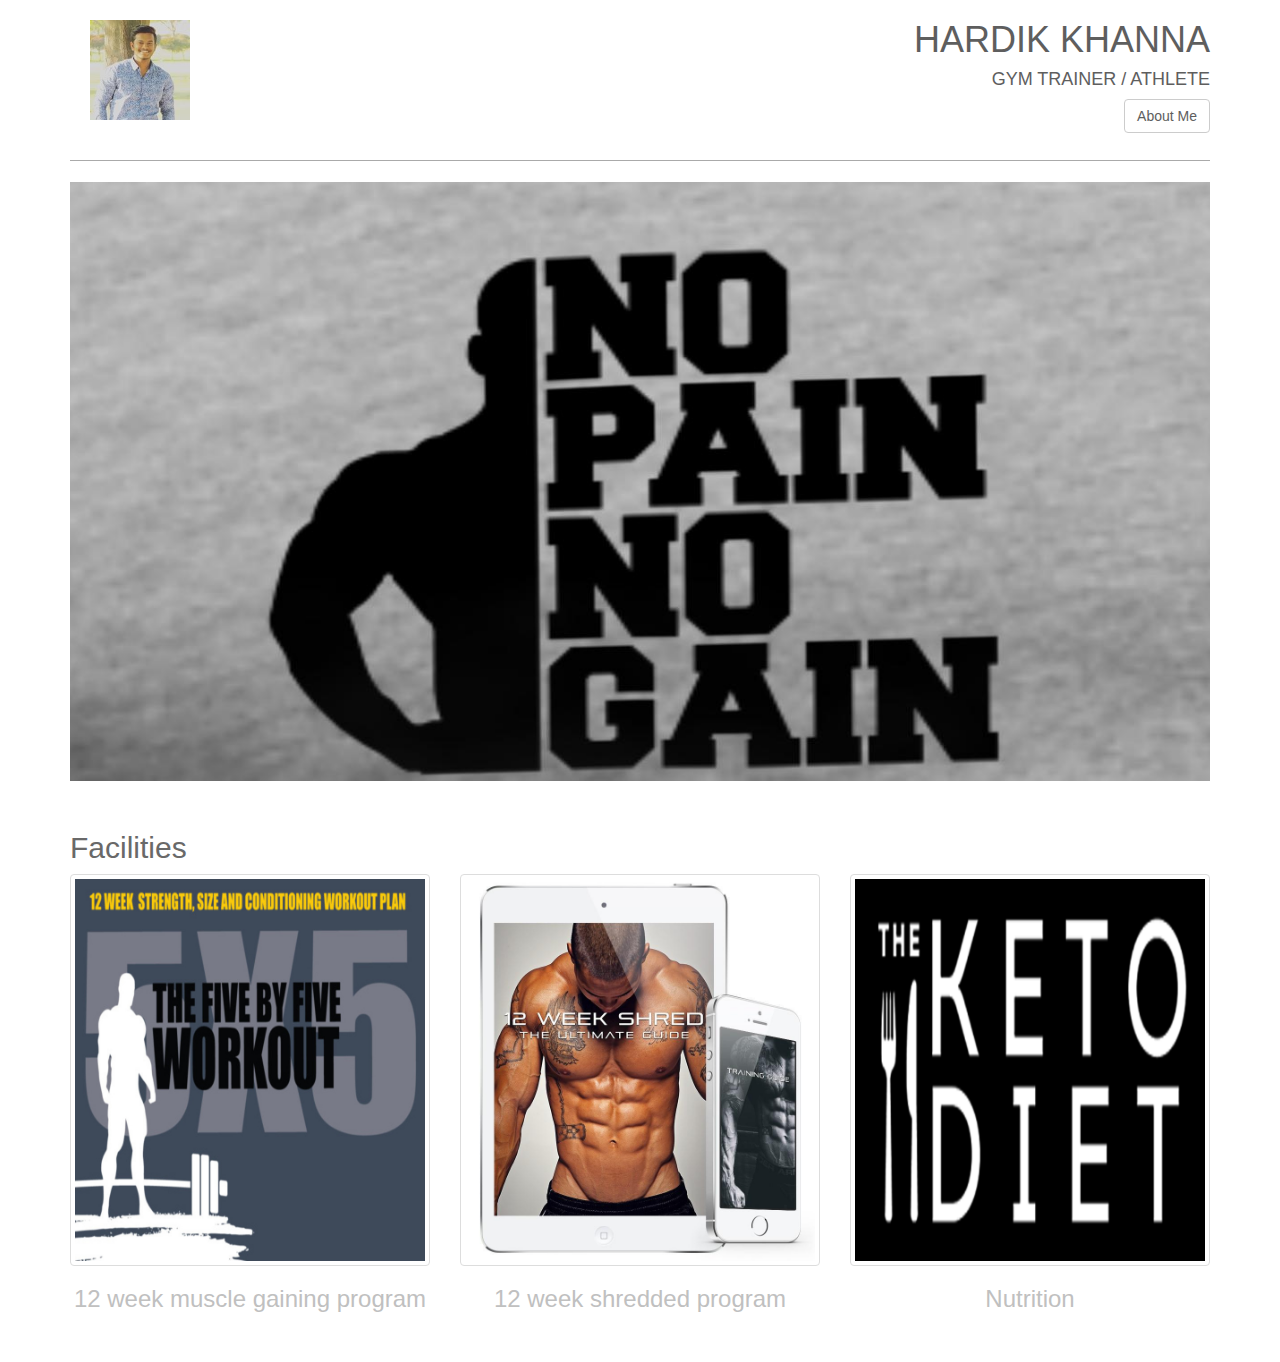
==== index.html @ 5d2d23de "first commit" ====
<!DOCTYPE html>
<html lang="en">
<head>
    <meta charset="utf-8">
    <meta http-equiv="X-UA-Compatible" content="IE=edge">
    <meta name="viewport" content="width=device-width, initial-scale=1.0">

    <!--some meta data for search engine-->
    <meta name="description" content="Hardik Khanna- Trainer and athlete">
    <meta name="keywords"
          content="hardik, Portfolio, trainer,athelete">
    <meta name="author" content="Hardik Khanna">

    <title>Hardik's Portfolio</title>

    <!-- Favicon -->
    <link rel="shortcut icon" href="images/download.jpg">
    <link rel="shortcut icon" href="images/download.jpg" sizes="16x16 32x32 48x48" type="image/png">
    <link rel="icon" href="images/download.jpg" sizes="128x128" type="image/png">

    <!--Google Font-->
    <link href="https://fonts.googleapis.com/css?family=Open+Sans+Condensed:300" rel="stylesheet">

    <!--Here I had some problem using the bootstrap 4.0 so I use 3.3.7 or CDN instead-->
    <!--<link rel="stylesheet" href="css/bootstrap.css">-->
    <!--<link rel="stylesheet" href="css/bootstrap-grid.css">-->
    <!--<link rel="stylesheet" href="css/bootstrap-reboot.css">-->
    <!--<link rel="stylesheet" href="css/styles.css">-->
    <!--<script type="text/javascript" src="js/bootstrap.js"></script>-->

    <!--Bootstrap and customised style-->
    <link rel="stylesheet" href="css/bootstrap.min.css">
    <link rel="stylesheet" href="css/styles.css">
    <script src="https://ajax.googleapis.com/ajax/libs/jquery/3.2.1/jquery.min.js"></script>
    <script  src="js/bootstrap.min.js"></script>
    <!--<link rel="stylesheet" href="https://maxcdn.bootstrapcdn.com/bootstrap/3.3.7/css/bootstrap.min.css">-->
    <!--<script src="https://ajax.googleapis.com/ajax/libs/jquery/3.2.1/jquery.min.js"></script>-->
    <!--<script src="https://maxcdn.bootstrapcdn.com/bootstrap/3.3.7/js/bootstrap.min.js"></script>-->
</head>

<body>
<div class="container">
    <header>
        <div class="row">
            <!--image on the left-->
            <div class="col-md-6 col-sm-4 col-xs-4">
                <img class="title-logo" src="images/profile.jpg" alt="body building logo">
            </div>
            <!--image on the right-->
            <div class="title-super col-md-6 col-sm-8 col-xs-8 text-right text-uppercase">
                <h1>Hardik khanna</h1>
                <h4>Gym Trainer / Athlete</h4>
                <button type="button" class="btn btn-default pull-right button-style" data-toggle="modal"
                        data-target="#AboutMe">About Me
                </button>
            </div>
        </div>
        <div class="row">
            <div class="col-md-12">
                <hr>
            </div>
        </div>
    </header>

    <!--Cover image-->
    <div class="row">
        <div class="col-md-12">
            <img class="img-responsive" src="images/pain.jpg" alt="Subdivision Dome">
        </div>
    </div>

    <section class="row">
        <header class="col-md-12 section">
            <h2 class="projects-title">Facilities</h2>
        </header>

        <article class="col-md-4">
            <img class="img-responsive img-rounded img-thumbnail mouse-hover" data-toggle="modal"
                 data-target="#Assembly-aware-Shell"
                 src="images/muscle.jpg" alt="get shredded in 12 weeks ">
            <h3 class="title">12 week muscle gaining program</h3>
        </article>

        <article class="col-md-4">
            <img class="img-responsive img-rounded img-thumbnail mouse-hover"
                 src="images/shredd.jpg" alt="muscle nuilding program" data-toggle="modal" data-target="#Leopard">
            <h3 class="title">12 week shredded program</h3>
        </article>

        <article class="col-md-4">
            <img class="img-responsive img-rounded img-thumbnail mouse-hover"
                 src="images/nutrition.png" alt="Nutrition" data-toggle="modal" data-target="#Pavilion">
            <h3 class="title">Nutrition</h3>
        </article>

       
    </section>

</div>

<!--Modal pop out information when clicking the project pictures-->
<div class="modal fade" id="AboutMe" role="dialog">
    <div class="modal-dialog">
        <!-- Modal content About me-->
        <div class="modal-content">
            <div class="modal-header">
                <button type="button" class="close" data-dismiss="modal">&times;</button>
                <h3 class="modal-title">Hardik khanna</h3>
            </div>
            <div class="modal-body">
                <img class="img-responsive img-rounded img-thumbnail" src="images/profile.jpg"
                     alt="profile picture">
                <article>
                    <h4 class="big text-center"> Hi! I am Hardik khanna, a Certified Personal Trainer and Nutrition Counselor. My days are happily spent teaching people how to exercise properly and develop individualized nutrition programs. The goal is to improve the health of my clients through prevention and education which will result in a longer, healthier life. I first got involved with bodybuilding and fitness when, as a youngster, doctors forbade me to participate in contact sports such as hockey, baseball, football and basketball. (Each of which, I might add, I play well!)

Greg Rando at International Federation of Bodybuilders competition In addition to all of this I began to compete in bodybuilding in 1992 and since then have been able to achieve four National Championships, plus I had the honor of representing the USA at the 54th World Bodybuilding Championship in Malaysia, placing in the top ten. Not being able to see in a sport renowned for athletes' detailed chiseling of fully developed muscles, I don't think that anyone has missed this pumping "irony."

My clients are scheduled Monday through Friday for 30 to 60 minute sessions. I usually work from 6am to 7pm — with breaks scheduled throughout the day — instructing and motivating each one individually. Their customized fitness program helps them to achieve their fitness goals. The fact that my clients, who are training to achieve their health goals, are both male and female and cover all age demographics and physical abilities, makes my job all the more interesting, challenging and rewarding.

For the last 10 years I owned and operated a small business in Stoneham, Massachusetts, called Boston Nutrition & Strength Center, where I built up a large personal training clientele. About the time my lease on the building was up for renewal I received an offer to sell the business at a good profit, so I decided to sell and move my business to a local gym where I continue to build even more new clientele. One of the benefits of being a personal trainer is you can be your own boss. Although I work for myself, as I mentioned, I do it out of a local health club where interacting with the club's faculty is an important aspect of my job. These people are generally positive, self-confident and promote good health.

My current job as a personal trainer is quite different from other jobs I've had. For example, while growing up I had jobs like selling audio-visual equipment, household appliances and furniture. Overall, these earlier experiences provided very valuable growth and development of skills that have heightened my success as a personal trainer. A case in point: the communication skills I needed and developed as a salesperson have served me well in training my clients.

While designing and owning my own health club, I was able to take some important things into consideration, such as having a moderate size space with good lighting, bold contrast between the equipment and floor and making sure things are kept in order. Some of the pros to owning my own business were that I could be my own boss, set my own schedule, customize my surroundings the way I wanted them, and everyone who patronized the club knew of my disability and there were no problems.
                    </h4>
                </article>
            </div>
            <div class="modal-footer">
                <button type="button" class="btn btn-default" data-dismiss="modal">Close</button>
            </div>
        </div>
    </div>
</div>

<div class="modal fade" id="Leopard" role="dialog">
    <div class="modal-dialog">
        <!-- Leopard-->
        <div class="modal-content">
            <div class="modal-header">
                <button type="button" class="close" data-dismiss="modal">&times;</button>
                <h3 class="modal-title">12 WEEK SHREDDED PROGRAM</h3>
            </div>
            <div class="modal-body">
               
                <article>
                    <h2>hello</h2>
                    <br>
                    <p class="text-justify">
                       This workout plan is designed to help you shred fat and get in shape in only 12 weeks. This might sound like hype, but it's not. The following plan is not easy. It starts slowly, but builds rapidly.

Every detail of your diet and training for the next 12 weeks will be laid out for you. You will be told exactly what to eat, how much cardio to do, and how to weight train.

The goal is simple: lose fat, maintain muscle mass, get in shape and transform your physique as much as possible over the next 3 months. You want to not only look better, but have the fitness level and strength to match your new body.
12 Week Program Expectations

Over the next 12 weeks your goals and expectations are:

    Fat Loss - To lose at least 10 pounds of fat.
    Muscle Mass - To maintain, or even gain lean muscle mass.
    Conditioning - To be in amazing shape; perhaps the best shape in years.

The 12 Week Diet Plan

Each week will consist of 3 different types of eating days.
<ol>
    <li>High Carb Days - 1 day per week</li>
    <li>Moderate Carb Days - 3 days per week</li>
    <li>Low Carb Days - 3 days per week</li>
                    </ol>
You may structure these days in any preferred manner. I suggest keeping the high carb day for special occasions. That way you can attend family functions, or eat out with friends, and indulge a little more than normal.

It should be noted that calorie intake can be adjusted based on metabolism. The follow changes are recommended:
<ol>
    <li>Men 40+ - Reduce daily calories by 300.</li>
    <li>Men 20-25 - Increase daily calories by 300.</li>

    <li>Women 40+ - Reduce daily calories by 200.</li>
    <li>Women 20-25 - Increase daily calories by 200.</li>
                    </ol>
12 Week Eating Plan for Men
<ul>
    <li>   Week 1 - 3 low carb days with 2300 calories, 3 moderate carbs days with 2400 calories, 1 high carb day of 2700 calories.</li>
    <li>  Week 2 - 3 low carb days with 2200 calories, 3 moderate carbs days with 2400 calories, 1 high carb day of 2700 calories.</li>
    <li>Week 3 - 3 low carb days with 2100 calories, 3 moderate carbs days with 2400 calories, 1 high carb day of 2700 calories.</li>
    <li>Week 4 - 3 low carb days with 2000 calories, 3 moderate carbs days with 2400 calories, 1 high carb day of 2700 calories.</li>
    <li>Week 5 - 3 low carb days with 2300 calories, 3 moderate carbs days with 2300 calories, 1 high carb day of 2700 calories.</li>
    <li>Week 6 - 3 low carb days with 2200 calories, 3 moderate carbs days with 2300 calories, 1 high carb day of 2700 calories.</li>
    <li>Week 7 - 3 low carb days with 2100 calories, 3 moderate carbs days with 2300 calories, 1 high carb day of 2700 calories.</li>
    <li>Week 8 - 3 low carb days with 2000 calories, 3 moderate carbs days with 2300 calories, 1 high carb day of 2700 calories.</li>
    <li>Week 9 - 3 low carb days with 2300 calories, 3 moderate carbs days with 2200 calories, 1 high carb day of 2700 calories.</li>
    <li>Week 10 - 3 low carb days with 2200 calories, 3 moderate carbs days with 2200 calories, 1 high carb day of 2700 calories.</li>
    <li>Week 11 - 3 low carb days with 2100 calories, 3 moderate carbs days with 2200 calories, 1 high carb day of 2700 calories.</li>
    <li>Week 12 - 3 low carb days with 2000 calories, 3 moderate carbs days with 2200 calories, 1 high carb day of 2700 calories.</li>
                    </ul>
Protein intake should be a minimum of 180 grams per day. If you are a bigger guy, or have a fair amount of muscle mass, then eat 200 to 220 grams of protein per day. If you eat a little more protein the drop your daily fat intake to make up for the calories.

Fat intake should be approximately 20-30% of your daily calories. Once you have determined your daily calories from proteins and fats, fill in your eating plan with carbohydrates.

Also, you are allowed up to 10% of your daily calories from dirty foods/junk foods. You do not have to eat any junk if you prefer. This option exists as a convenience, should you be battling a craving, or attending a social gathering where you would prefer to have a small snack.
12 Week Eating Plan for Women
<ul>
    <li>   Week 1 - 3 low carb days with 1500 calories, 3 moderate carbs days with 1600 calories, 1 high carb day of 1900 calories.</li>
    <li>Week 2 - 3 low carb days with 1400 calories, 3 moderate carbs days with 1600 calories, 1 high carb day of 1900 calories.</li>
    <li>Week 3 - 3 low carb days with 1300 calories, 3 moderate carbs days with 1600 calories, 1 high carb day of 1900 calories.</li>
    <li>Week 4 - 3 low carb days with 1200 calories, 3 moderate carbs days with 1600 calories, 1 high carb day of 1900 calories.</li>
    <li>Week 5 - 3 low carb days with 1500 calories, 3 moderate carbs days with 1500 calories, 1 high carb day of 1900 calories.</li>
    <li>Week 6 - 3 low carb days with 1400 calories, 3 moderate carbs days with 1500 calories, 1 high carb day of 1900 calories.</li>
    <li>Week 7 - 3 low carb days with 1300 calories, 3 moderate carbs days with 1500 calories, 1 high carb day of 1900 calories.</li>
    <li>Week 8 - 3 low carb days with 1200 calories, 3 moderate carbs days with 1500 calories, 1 high carb day of 1900 calories.</li>
    <li>Week 9 - 3 low carb days with 1500 calories, 3 moderate carbs days with 1400 calories, 1 high carb day of 1900 calories.</li>
    <li>Week 10 - 3 low carb days with 1400 calories, 3 moderate carbs days with 1400 calories, 1 high carb day of 1900 calories.</li>
    <li>Week 11 - 3 low carb days with 1300 calories, 3 moderate carbs days with 1400 calories, 1 high carb day of 1900 calories.</li>
    <li>Week 12 - 3 low carb days with 1200 calories, 3 moderate carbs days with 1400 calories, 1 high carb day of 1900 calories.</li>
                    </ul>
For women, protein intake should be a minimum of 100 grams per day. If you are in good shape and have a fair amount of muscle mass, then eat 120 grams of protein per day. If you eat a little more protein the drop your daily fat intake to make up for the calories.

Fat intake should be approximately 20-30% of your daily calories. Once you have determined your daily calories from proteins and fats, fill in your eating plan with carbohydrates.

Also, you are allowed up to 10% of your daily calories from dirty foods/junk foods. You do not have to eat any junk if you prefer. This option exists as a convenience, should you be battling a craving, or attending a social gathering where you would prefer to have a small snack.
The 12 Week Cardio Plan

It doesn't matter which form of cardio you use for these 12 weeks. Pick something that gets your heart moving, be it treadmill, elliptical, or swimming.

The first thing you will notice about this cardio plan is that it starts slow. That's ok. Right now you are out of shape. This program is designed to get you in shape over the course of 12 weeks.

Be patient. Trust the plan and stick to the plan. After the end of 12 weeks your level of conditioning may surprise you.

                        
                    
                    <br>
                </article>
                
            </div>
            <div class="modal-footer">
                <button type="button" class="btn btn-default" data-dismiss="modal">Close</button>
            </div>
        </div>
    </div>
</div>

<div class="modal fade" id="Fish" role="dialog">
    <div class="modal-dialog">
        <!-- Fish-->
        <div class="modal-content">
            <div class="modal-header">
                <button type="button" class="close" data-dismiss="modal">&times;</button>
                <h3 class="modal-title">Fish</h3>
            </div>
            <div class="modal-body">
                <div class="embed-responsive embed-responsive-16by9">
                    <iframe width="1120" height="630" class="embed-responsive-item"
                            src="https://www.youtube.com/embed/5khJ7bxtvYs"
                            allowfullscreen></iframe>
                </div>
                <article>
                    <br>
                    <h4><strong>
                        <a href="http://www.geneatcg.com/2014/11/12/rhino-python-swarm-bridge/">
                            Source Code</a></strong></h4>
                    <br>
                    <p class="big text-justify">
                        This simple swarm script with GUI interface was written in Processing about 5 years ago.
                        Now I figure out lots of code from this script should be improved! For instance, we can implement KDTree later...
                        <br>
                        Hope this code from the previous version will help people who needs or interested in it.
                    </p>
                </article>
            </div>
            <div class="modal-footer">
                <button type="button" class="btn btn-default" data-dismiss="modal">Close</button>
            </div>
        </div>
    </div>
</div>

<div class="modal fade" id="SwarmBridge" role="dialog">
    <div class="modal-dialog">
        <!-- Rhino.Python Swarm Bridge-->
        <div class="modal-content">
            <div class="modal-header">
                <button type="button" class="close" data-dismiss="modal">&times;</button>
                <h3 class="modal-title">Rhino.Python Swarm Bridge</h3>
            </div>
            <div class="modal-body">
                <div class="embed-responsive embed-responsive-16by9">
                    <iframe width="1120" height="630" class="embed-responsive-item"
                            src="https://www.youtube.com/embed/Vl4k08GAAzU"
                            allowfullscreen></iframe>
                </div>
                <article>
                    <br>
                    <h4><strong>
                        <a href="http://www.geneatcg.com/2014/11/12/rhino-python-swarm-bridge/">
                            Source Code</a></strong></h4>
                    <br>
                    <p>Swarm Behavior + Attractor : Agent methods:</p>
                        <ol class="list-item">
                            <li>Align: Move in the same direction as your neighbours.</li>
                            <li>Cohesion: Remain close to your neighbours.</li>
                            <li>Seperation: Avoid collisions with your neighbours. </li>
                        </ol>
                    <p class="text-justify">
                        Attractor methods: (Controlling the shape)
                        <br>
                        From starting points move to target points to create bridge.
                        Using swarm simulation in Grasshopper is in this post:
                        <a href="http://www.geneatcg.com/2014/06/25/swarm-python-component/" >
                            Swarm Python GH Component</a>
                    </p>
                </article>
            </div>
            <div class="modal-footer">
                <button type="button" class="btn btn-default" data-dismiss="modal">Close</button>
            </div>
        </div>

    </div>
</div>

<div class="modal fade" id="DigitalLampGUI" role="dialog">
    <div class="modal-dialog">
        <!-- Digital Lamp of Architecture GUI-->
        <div class="modal-content">
            <div class="modal-header">
                <button type="button" class="close" data-dismiss="modal">&times;</button>
                <h3 class="modal-title">Digital Lamp of Architecture GUI</h3>
            </div>
            <div class="modal-body">
                <div class="embed-responsive embed-responsive-16by9">
                    <iframe width="1120" height="630" class="embed-responsive-item"
                            src="https://www.youtube.com/embed/bwhxG6XmvGQ"
                            allowfullscreen></iframe>
                </div>
                <article>
                    <br>
                    <h4><strong>
                        <a href="https://github.com/GeneKao/DigitalLampThesisGUI_v0a01">Source Code</a></strong></h4>
                    <br>
                    <p class="text-justify">
                        This project was my undergraduate architectural thesis design using Processing + Java code
                        Take a look if anyone is interesting, and welcome to download it.
                        Java environment is Java SE 6.
                        <br><br>
                        The Digital Lamp of Architecture - A New Church Prototype
                        <br>
                        <a href="http://www.geneatcg.com/2013/11/28/thesis-design-process/">Thesis Video</a>
                        <br>
                        <a href="http://www.geneatcg.com/2013/07/25/the-digital-lamp-of-architecture-a-new-church-prototype/">
                            3D Printed Model</a> (Also generated by this java code)
                        <br>
                        <img class="img-responsive" src="images/DigitalLamp.jpg" alt="Digital lamp 3D printed model">
                        <img class="img-responsive" src="images/DigitalLampDraw.png" alt="Digital lamp 3D printed model">
                        <br>
                        This is GUI software of Project of "The Digital Lamp of Architecture" Code written in 2013
                        Code credit to Jared Counts Curtain Coding Structure in BlueThen.com
                        The Digital Lamp of Architecture referred to John Ruskin's book
                        "The Seven Lamps of Architecture, " and make a comparison between its age
                        and our digital age. Through traveling, description in theory can be highly
                        discovered within backpacker's own eye. Finally, digital technology was implanted
                        into church architecture as an example to reflect on Ruskin's theory. One of the
                        most important element is "Sublime." Besides, scale, structure and ornamentation
                        was used to interpret and practice in Digital Architecture.
                    </p>
                </article>
            </div>
            <div class="modal-footer">
                <button type="button" class="btn btn-default" data-dismiss="modal">Close</button>
            </div>
        </div>
    </div>
</div>

<div class="modal fade" id="Pavilion" role="dialog">
    <div class="modal-dialog">
        <!-- Pavilion-->
        <div class="modal-content">
            <div class="modal-header">
                <button type="button" class="close" data-dismiss="modal">&times;</button>
                <h3 class="modal-title">Nutrition</h3>
            </div>
            <div class="modal-body">
               
                <article>
                    <h3>hi</h3>
                    
                    <br>
                    
                    <br>
                    <p class="text-justify">
                        You are going to want to start with your protein and fat. Set your protein and fat, spread throughout 5-6 meals. I would recommend for most as a generic outline 1.5g per pound of bodyweight per day of protein and about 60-120 grams of fat, or 5-15 grams of fat per meal over 5-6 meals. This will have PWO carbs included and zero other carbs throughout the day.

For a male, it might look like this:
                        <ol >
                            <li>Meal 1 - 42 grams protein, 15 grams Fat</li>
                            <li>Meal 2 - 42 grams protein, 15 grams Fat</li>
                            <li>Meal 3 - 42 grams protein, 15 grams Fat</li>
                            <li>Meal 4 PWO - 42 grams protein, 15 grams Fat, 60 grams carbs</li>
                            <li>Meal 5 - 42 grams protein, 15 grams Fat</li></ol>
We will then add carbs into meal 1 once a sticking point (no CLEAN weight GAIN) is reached. It will look like this:
                            <ol><li>Meal 1 - 42 grams protein, 15 grams Fat, 60 grams Carbs</li>
                            <li>Meal 2 - 42 grams protein, 15 grams Fat</li>
                            <li>Meal 3 - 42 grams protein, 15 grams Fat</li>
                            <li>Meal 4 PWO - 42 grams protein, 15 grams Fat, 60 grams carbs</li>
                            <li>Meal 5 - 42 grams protein, 15 grams Fat</li>
                    </ol><br>
                    
                </article>
               
                <div class="modal-footer">
                    <button type="button" class="btn btn-default" data-dismiss="modal">Close</button>
                </div>
            </div>
        </div>
    </div>
</div>

<div class="modal fade" id="Assembly-aware-Shell" role="dialog">
    <div class="modal-dialog">
        <!-- Assembly-aware design of masonry shell structures-->
        <div class="modal-content">
            <div class="modal-header">
                <button type="button" class="close" data-dismiss="modal">&times;</button>
                <h3 class="modal-title">Assembly-aware design of masonry shell structures: a computational approach</h3>
            </div>
            <div class="modal-body">
               
                <article>
                    <h4>bye</h4>
                    <br>
                   
                    <p class="big text-justify">
                    Monday: Chest/Back/Traps:
<ul>
    <li>2 sets: Incline dumbbell press</li>
    <li>2 sets: Deadlifts</li>
    <li>2 sets: Incline Hammer Strength press</li>
    <li>2 sets: Lat pulldowns</li>
    <li>2 sets: Dips</li>
    <li>2 sets: Barbell rows</li>
    <li>2 sets: Dumbbell pullovers</li>
    <li>2 sets: Machine rows</li>
    <li>2 sets: Decline bench press</li>
    <li>2 sets: Close-Grip pulldowns</li>
    <li>2 sets: Flat bench dumbbell flyes</li>
    <li>2 sets: Seated cable rows</li>
    <li>2 sets: Cable crossovers</li>
    <li>2 sets: Hyperextensions</li>
    <li>1 set: Cable shrugs</li>
    <li>1 set: Dumbbell shrugs
    </li></ul>

                </article>
            </div>
            <div class="modal-footer">
                <button type="button" class="btn btn-default" data-dismiss="modal">Close</button>
            </div>
        </div>
    </div>
</div>

</body>
</html>
---- css/styles.css ----
body {
	font-family: 'Open Sans', sans-serif;
	color: #5e5e5e;
    font-weight: 300;
}
h4.big {
	font-family: 'Open Sans', sans-serif;
	color: #5e5e5e;
	font-weight: 300;
	line-height: 1.5;
}
p {
	font-family: 'Open Sans', sans-serif;
	color: #5e5e5e;
	font-weight: 300;
	line-height: 1.5;
	font-size: 120%;
}
.list-item {
	font-family: 'Open Sans', sans-serif;
	color: #5e5e5e;
	font-weight: 300;
	line-height: 1.5;
	font-size: 120%;
}
.projects-title {
    margin-top: 50px;
}
.title {
    color: silver;
    margin-bottom: 50px;
    text-align: center;
}
hr {
    display: block;
    border-top: 1px solid #aaaaaa;
    border-bottom: 1px solid #ffffff;
}
.button-style {
	font-family: 'Open Sans', sans-serif;
	color: #5e5e5e;
	font-weight: 300;
}
.text-muted {
    color: #BCBBBB;
}
.text-thin {
    font-weight: 100;
}
.title-super {
    font-size: 60px;
}
.title-logo {
	max-width: 100px;
	max-height: 100px;
    margin: 20px;
}
.section {
	color: dimgray;
}
.img-project {
    max-height: 300px;
}
.mouse-hover {
	cursor: pointer;
}
.pull-right {
	float: right;
}
footer {
	margin-top: 50px;
	font-size: 1.2em;
	font-weight: 400;
	text-align: center;
}
iframe {
    border: 0;
}
---- css/styles.css ----
body {
	font-family: 'Open Sans', sans-serif;
	color: #5e5e5e;
    font-weight: 300;
}
h4.big {
	font-family: 'Open Sans', sans-serif;
	color: #5e5e5e;
	font-weight: 300;
	line-height: 1.5;
}
p {
	font-family: 'Open Sans', sans-serif;
	color: #5e5e5e;
	font-weight: 300;
	line-height: 1.5;
	font-size: 120%;
}
.list-item {
	font-family: 'Open Sans', sans-serif;
	color: #5e5e5e;
	font-weight: 300;
	line-height: 1.5;
	font-size: 120%;
}
.projects-title {
    margin-top: 50px;
}
.title {
    color: silver;
    margin-bottom: 50px;
    text-align: center;
}
hr {
    display: block;
    border-top: 1px solid #aaaaaa;
    border-bottom: 1px solid #ffffff;
}
.button-style {
	font-family: 'Open Sans', sans-serif;
	color: #5e5e5e;
	font-weight: 300;
}
.text-muted {
    color: #BCBBBB;
}
.text-thin {
    font-weight: 100;
}
.title-super {
    font-size: 60px;
}
.title-logo {
	max-width: 100px;
	max-height: 100px;
    margin: 20px;
}
.section {
	color: dimgray;
}
.img-project {
    max-height: 300px;
}
.mouse-hover {
	cursor: pointer;
}
.pull-right {
	float: right;
}
footer {
	margin-top: 50px;
	font-size: 1.2em;
	font-weight: 400;
	text-align: center;
}
iframe {
    border: 0;
}
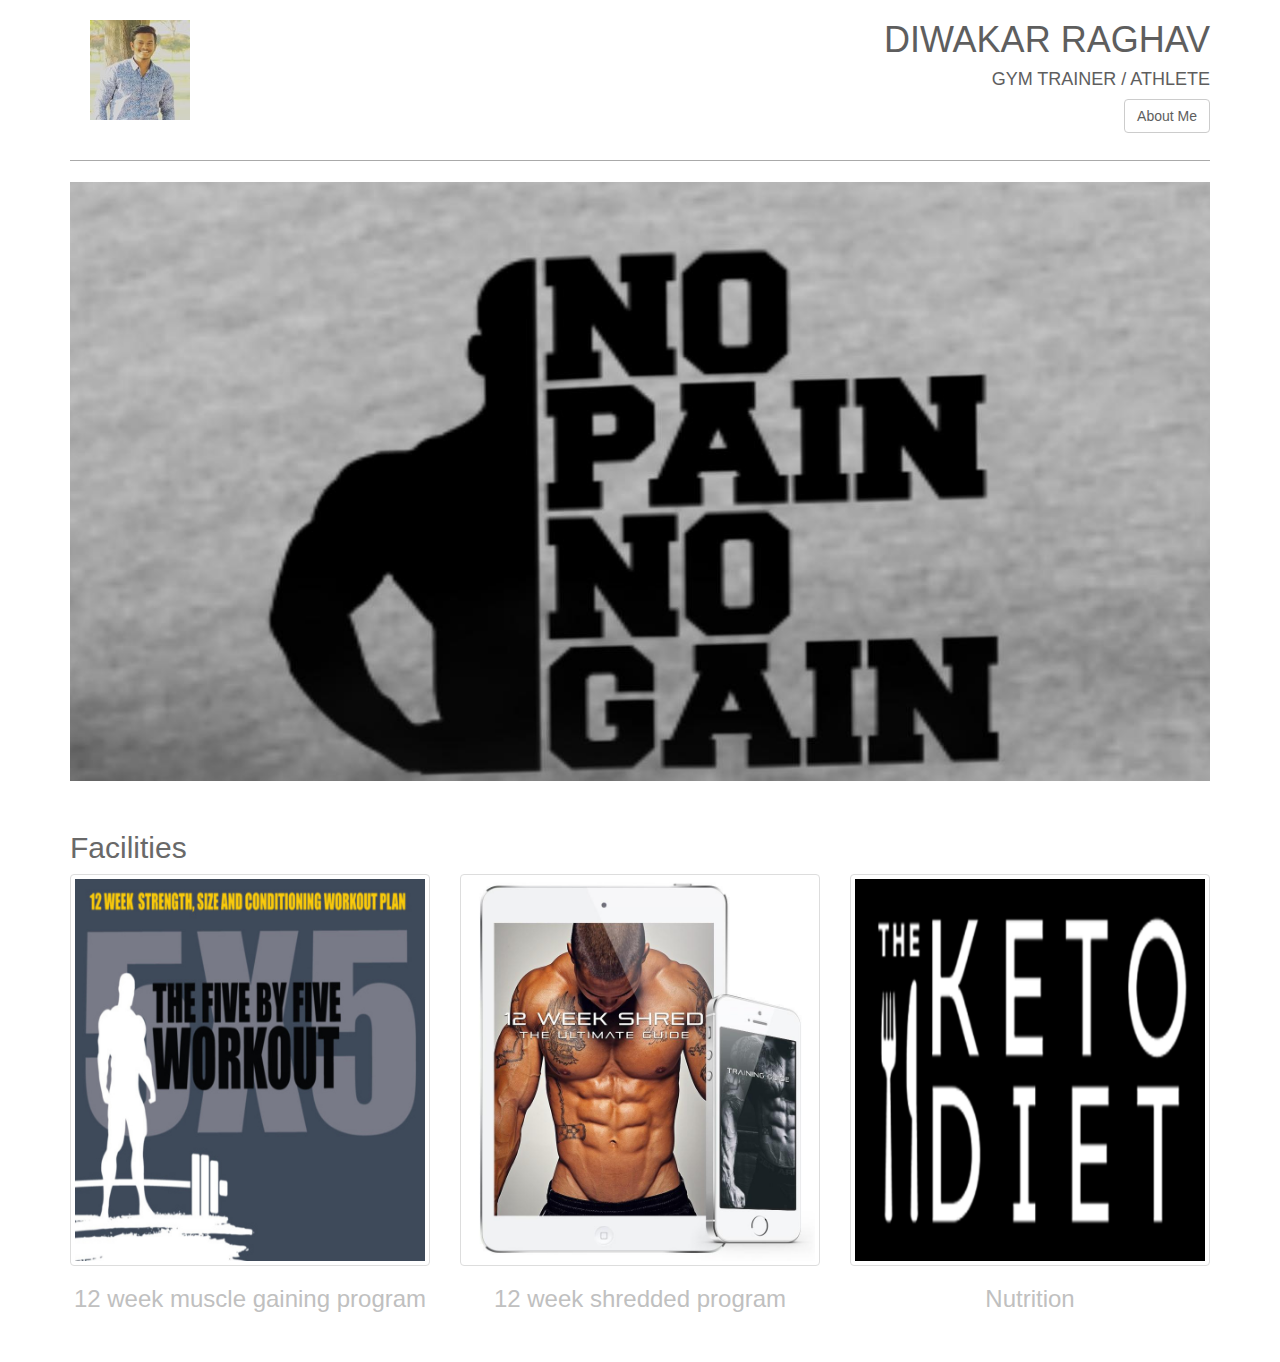
==== commit f1abbf33: "diwakar" ====
--- a/index.html
+++ b/index.html
@@ -48,7 +48,7 @@
             </div>
             <!--image on the right-->
             <div class="title-super col-md-6 col-sm-8 col-xs-8 text-right text-uppercase">
-                <h1>Hardik khanna</h1>
+                <h1>Diwakar Raghav</h1>
                 <h4>Gym Trainer / Athlete</h4>
                 <button type="button" class="btn btn-default pull-right button-style" data-toggle="modal"
                         data-target="#AboutMe">About Me
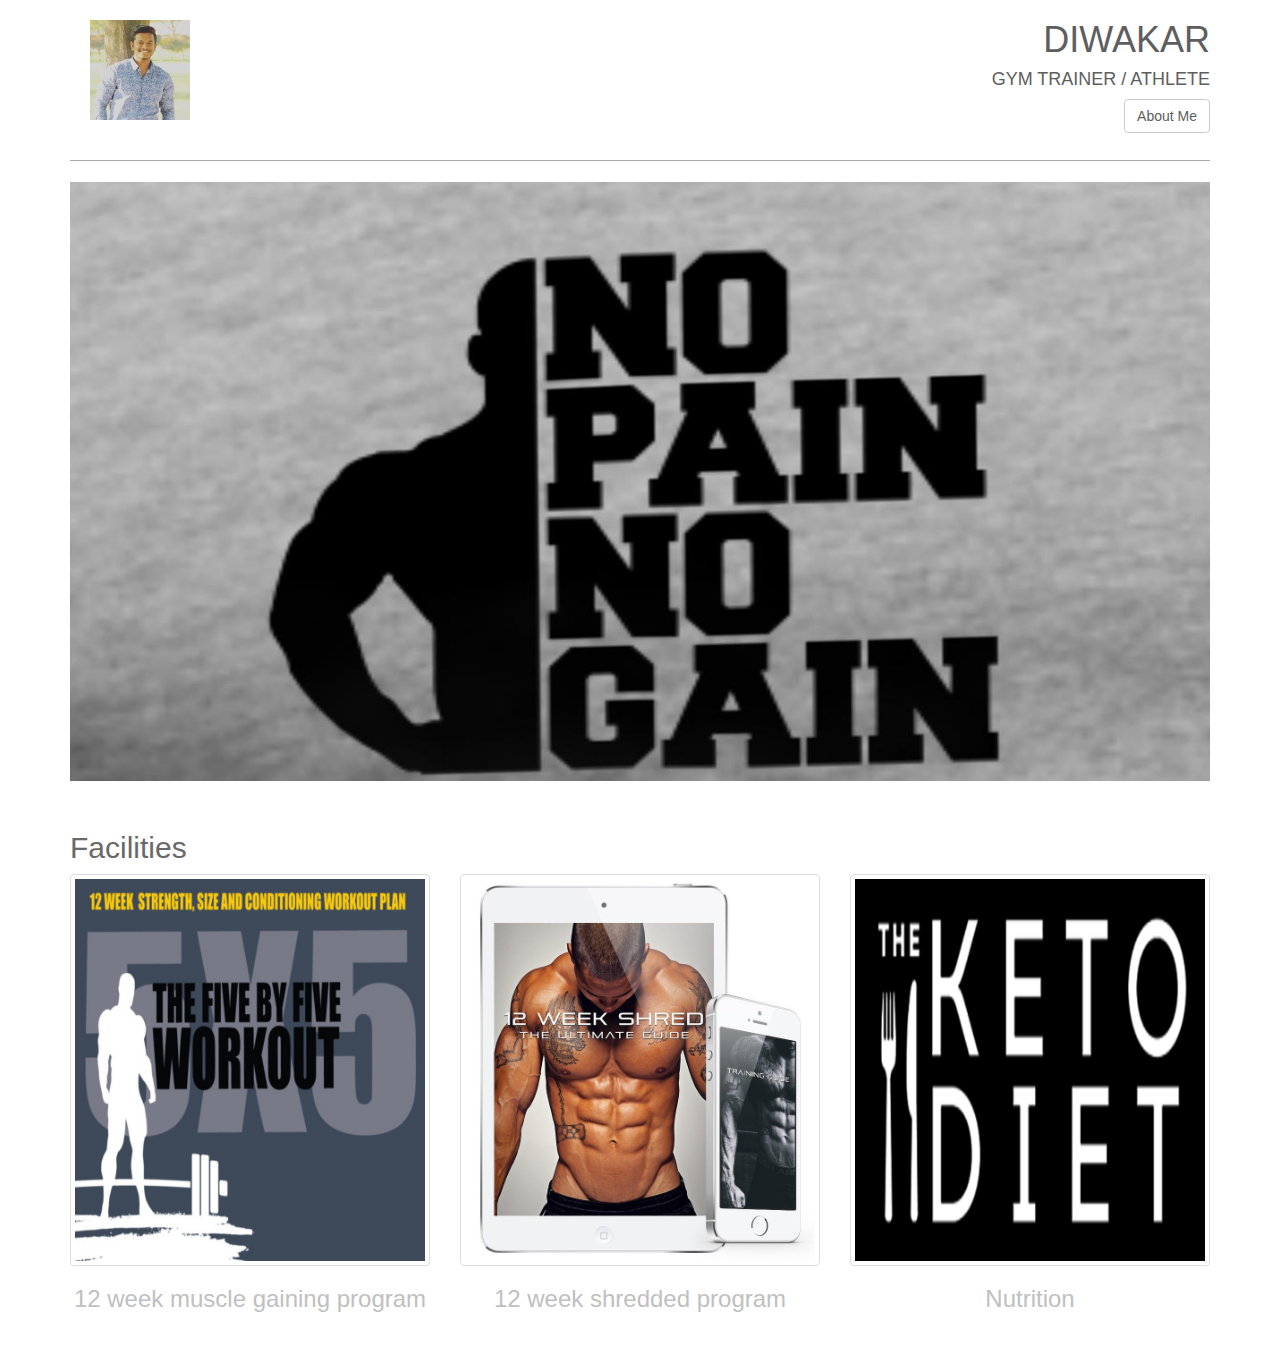
==== commit 3ea0e130: "diwakar r" ====
--- a/index.html
+++ b/index.html
@@ -48,7 +48,7 @@
             </div>
             <!--image on the right-->
             <div class="title-super col-md-6 col-sm-8 col-xs-8 text-right text-uppercase">
-                <h1>Diwakar Raghav</h1>
+                <h1>Diwakar</h1>
                 <h4>Gym Trainer / Athlete</h4>
                 <button type="button" class="btn btn-default pull-right button-style" data-toggle="modal"
                         data-target="#AboutMe">About Me
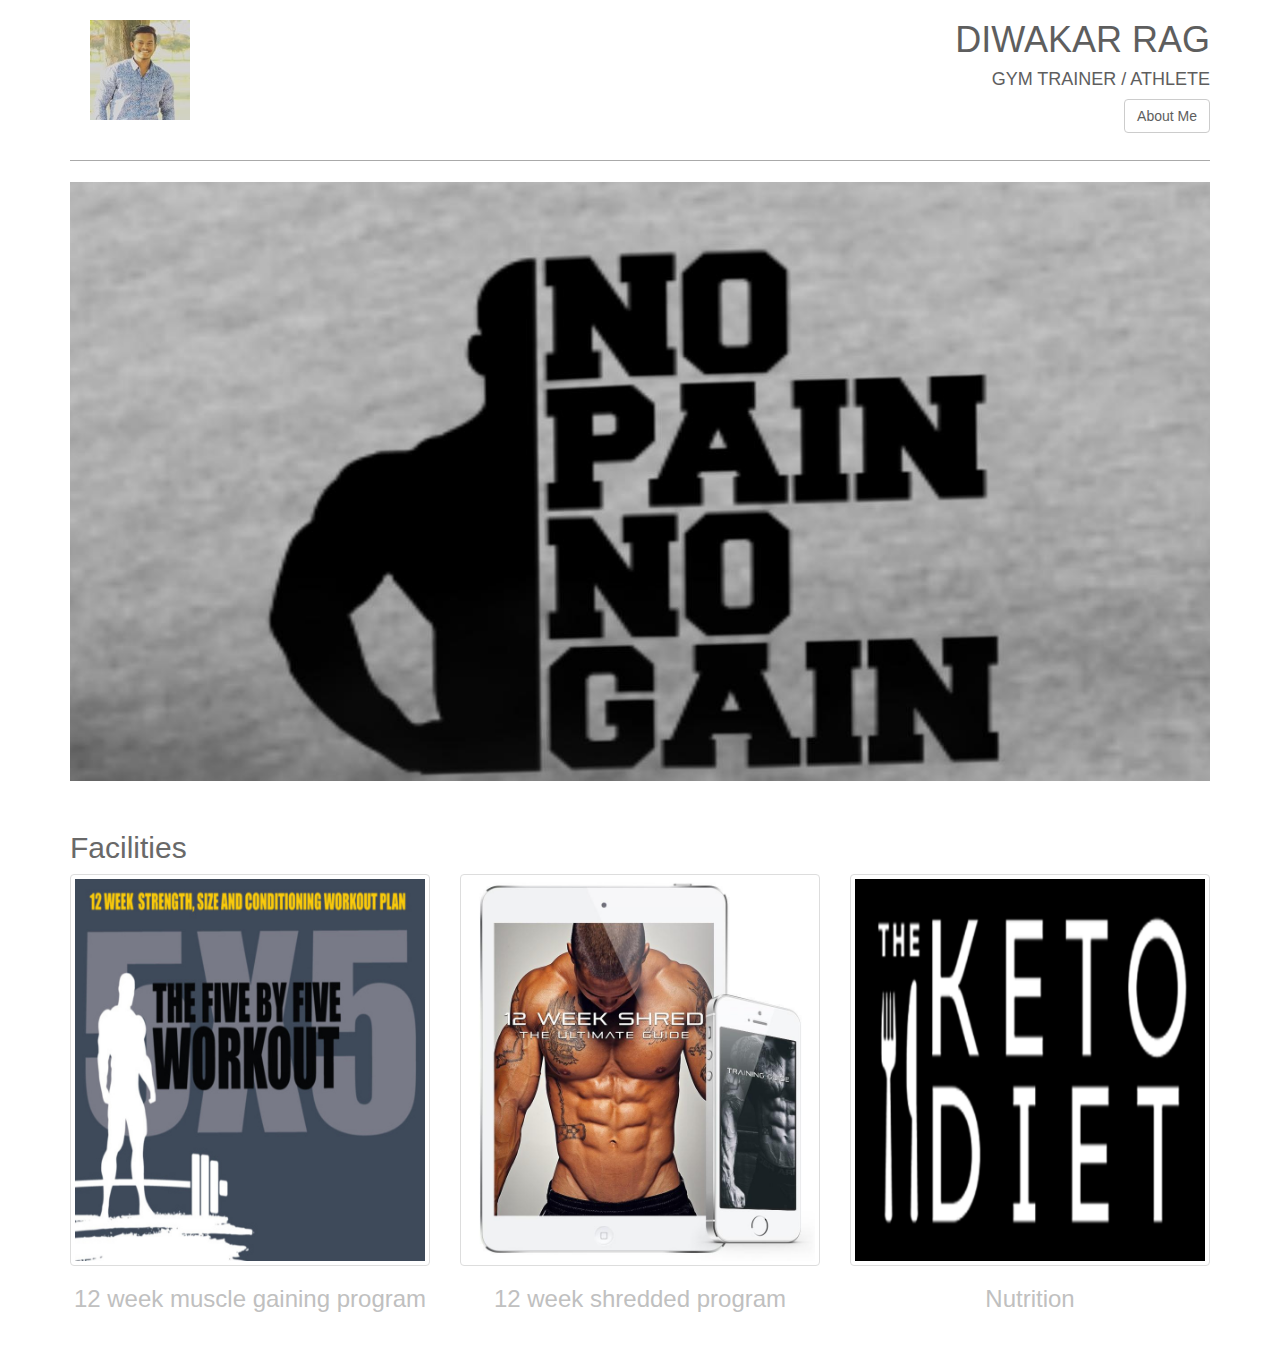
==== commit 732b895d: "diwakar ra" ====
--- a/index.html
+++ b/index.html
@@ -48,7 +48,7 @@
             </div>
             <!--image on the right-->
             <div class="title-super col-md-6 col-sm-8 col-xs-8 text-right text-uppercase">
-                <h1>Diwakar</h1>
+                <h1>Diwakar Rag</h1>
                 <h4>Gym Trainer / Athlete</h4>
                 <button type="button" class="btn btn-default pull-right button-style" data-toggle="modal"
                         data-target="#AboutMe">About Me
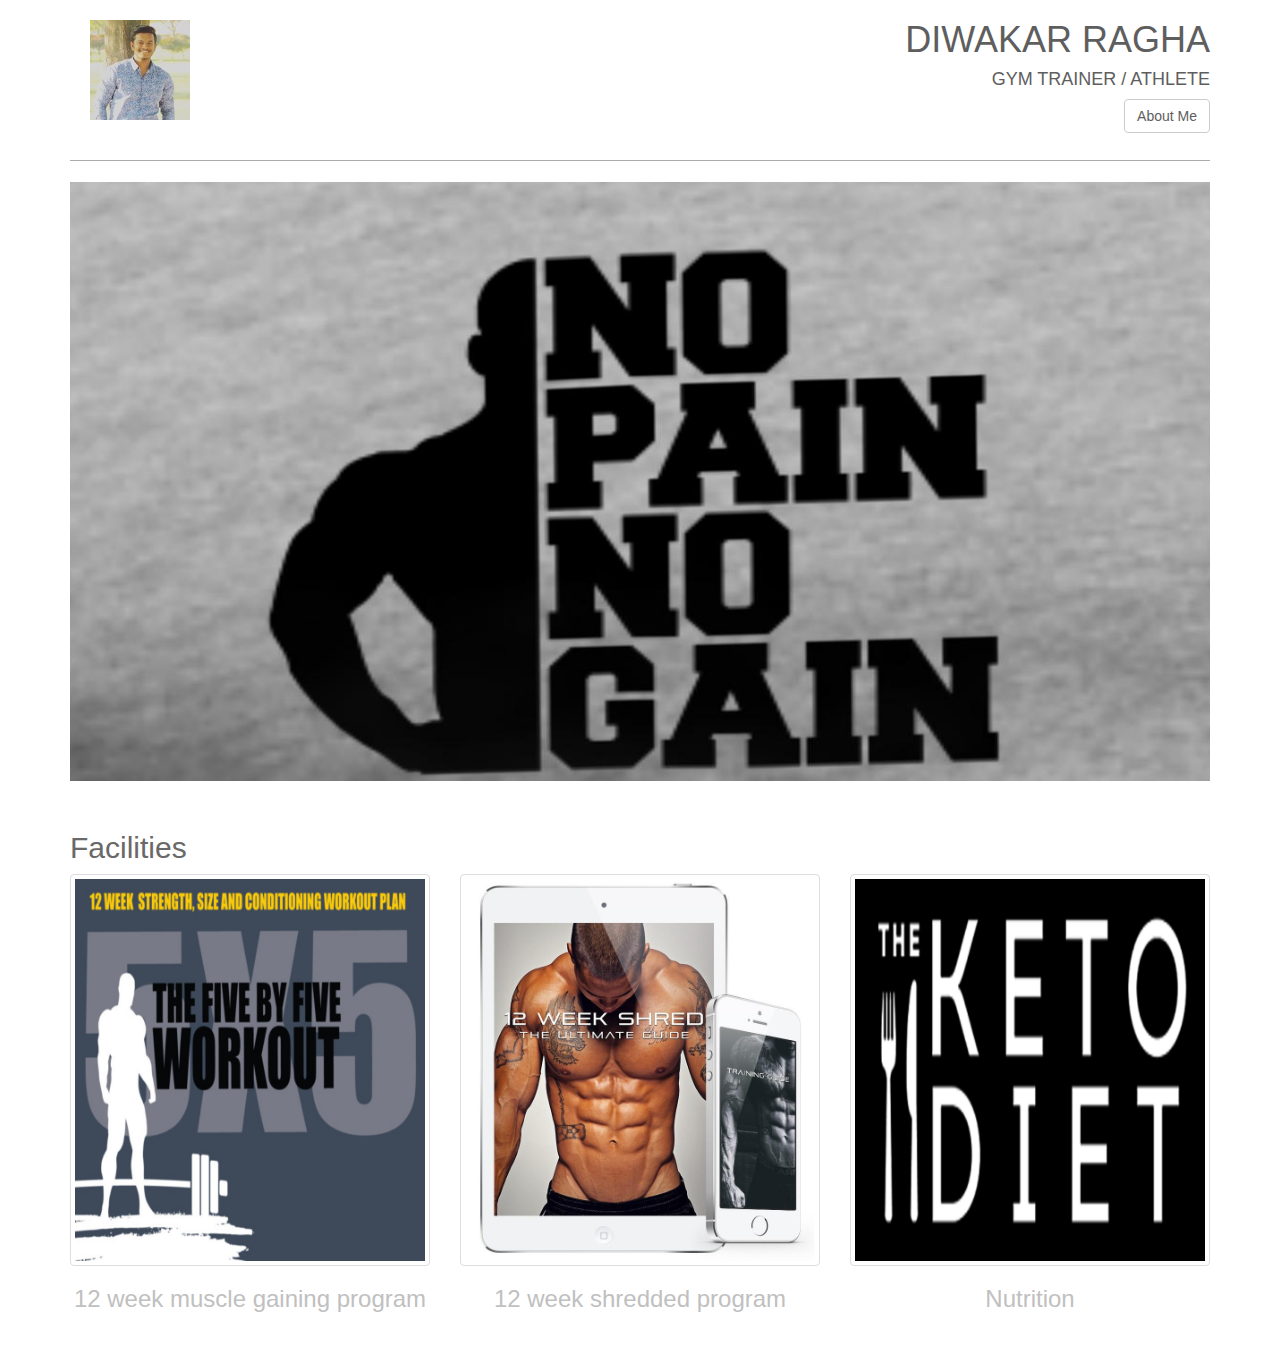
==== commit 0a5c025e: "Diw" ====
--- a/index.html
+++ b/index.html
@@ -48,7 +48,7 @@
             </div>
             <!--image on the right-->
             <div class="title-super col-md-6 col-sm-8 col-xs-8 text-right text-uppercase">
-                <h1>Diwakar Rag</h1>
+                <h1>Diwakar Ragha</h1>
                 <h4>Gym Trainer / Athlete</h4>
                 <button type="button" class="btn btn-default pull-right button-style" data-toggle="modal"
                         data-target="#AboutMe">About Me
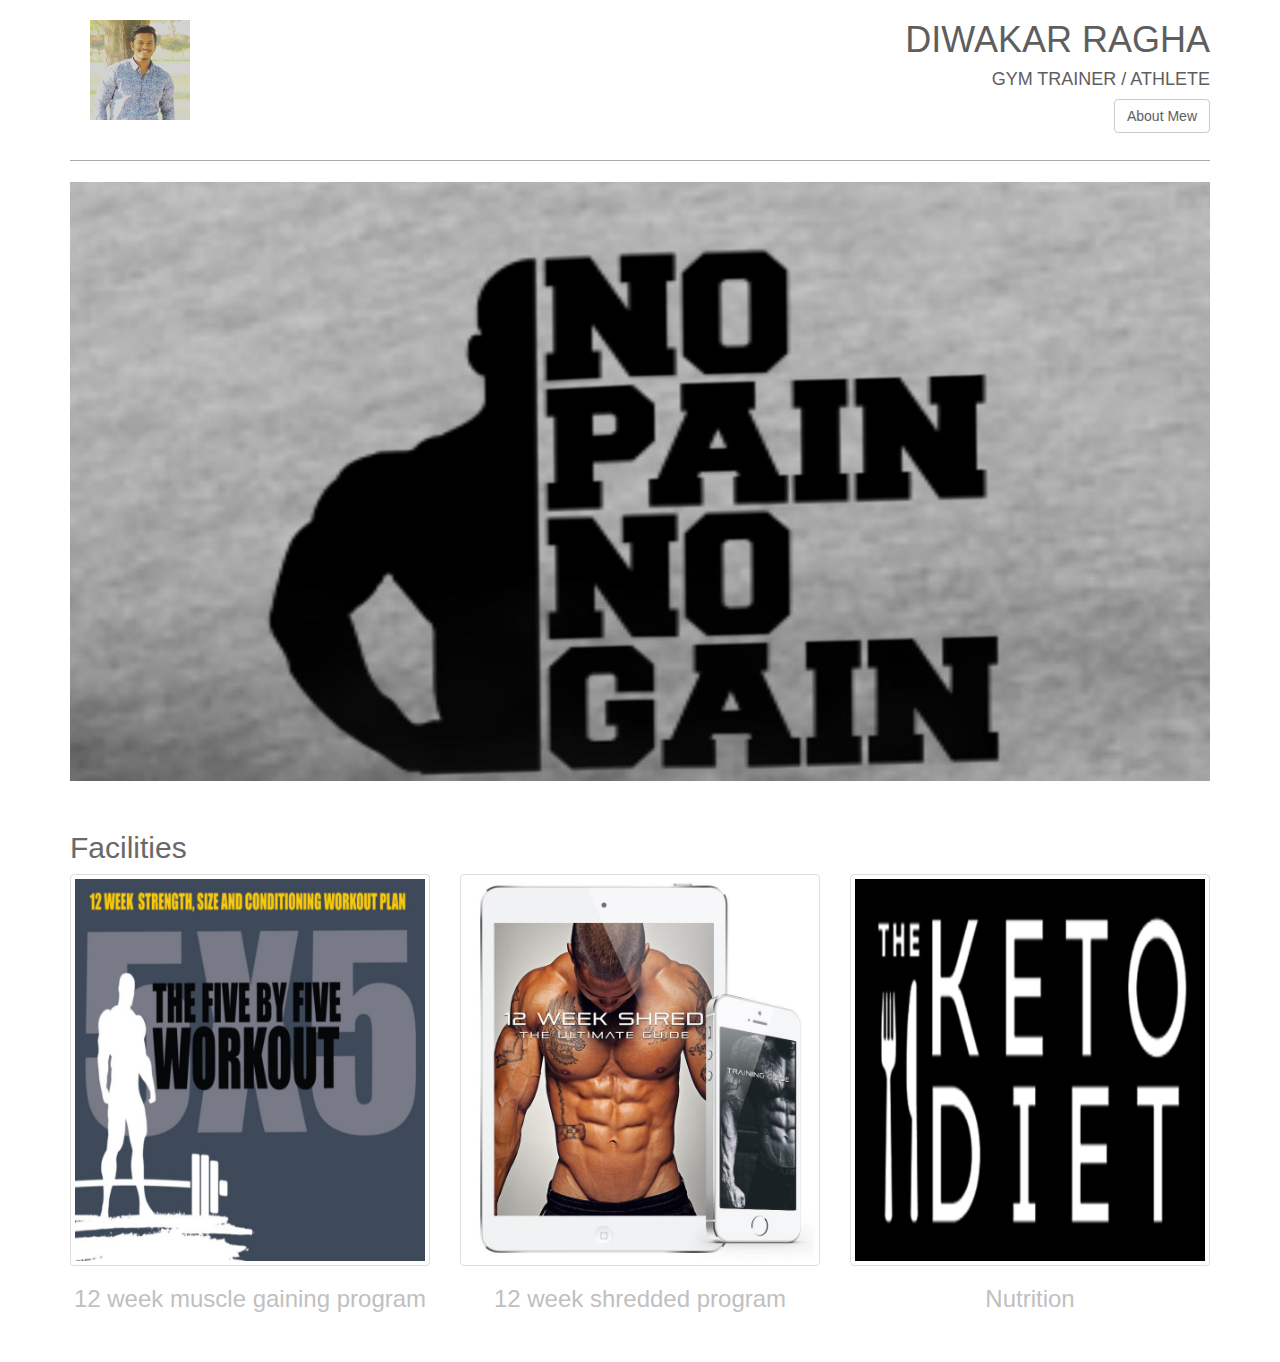
==== commit 01503ccb: "sample" ====
--- a/index.html
+++ b/index.html
@@ -51,7 +51,7 @@
                 <h1>Diwakar Ragha</h1>
                 <h4>Gym Trainer / Athlete</h4>
                 <button type="button" class="btn btn-default pull-right button-style" data-toggle="modal"
-                        data-target="#AboutMe">About Me
+                        data-target="#AboutMe">About Mew
                 </button>
             </div>
         </div>
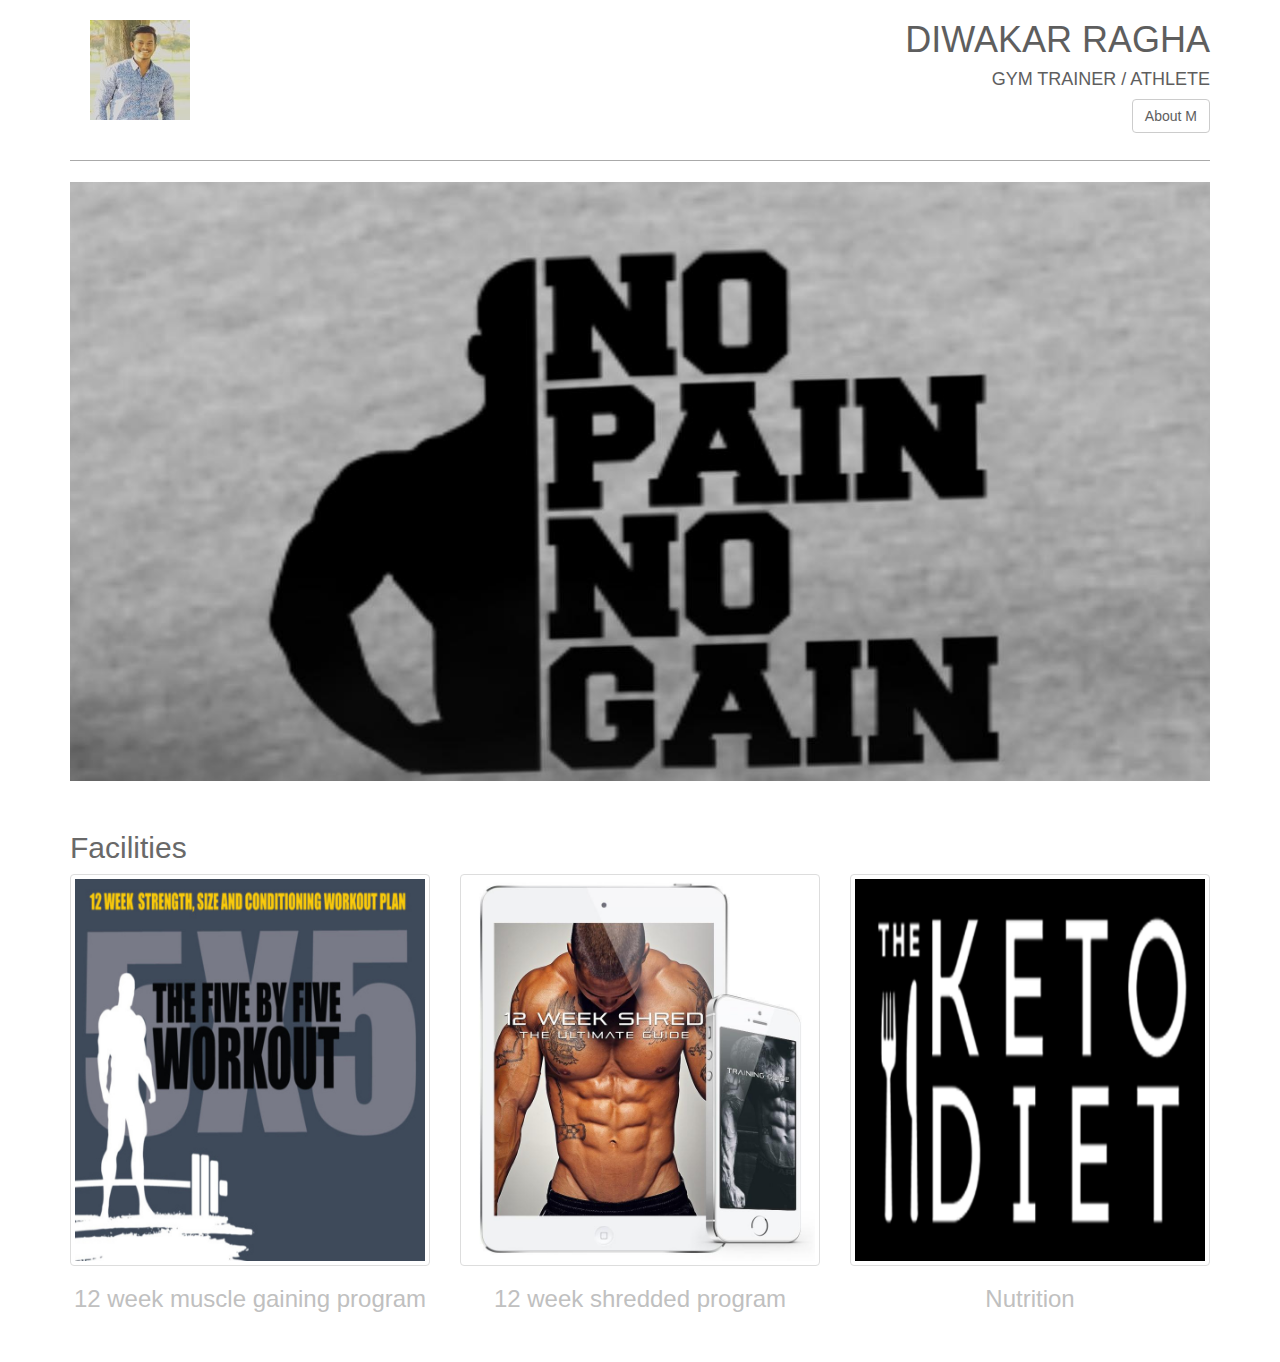
==== commit 34c07c73: "234" ====
--- a/index.html
+++ b/index.html
@@ -51,7 +51,7 @@
                 <h1>Diwakar Ragha</h1>
                 <h4>Gym Trainer / Athlete</h4>
                 <button type="button" class="btn btn-default pull-right button-style" data-toggle="modal"
-                        data-target="#AboutMe">About Mew
+                        data-target="#AboutMe">About M
                 </button>
             </div>
         </div>
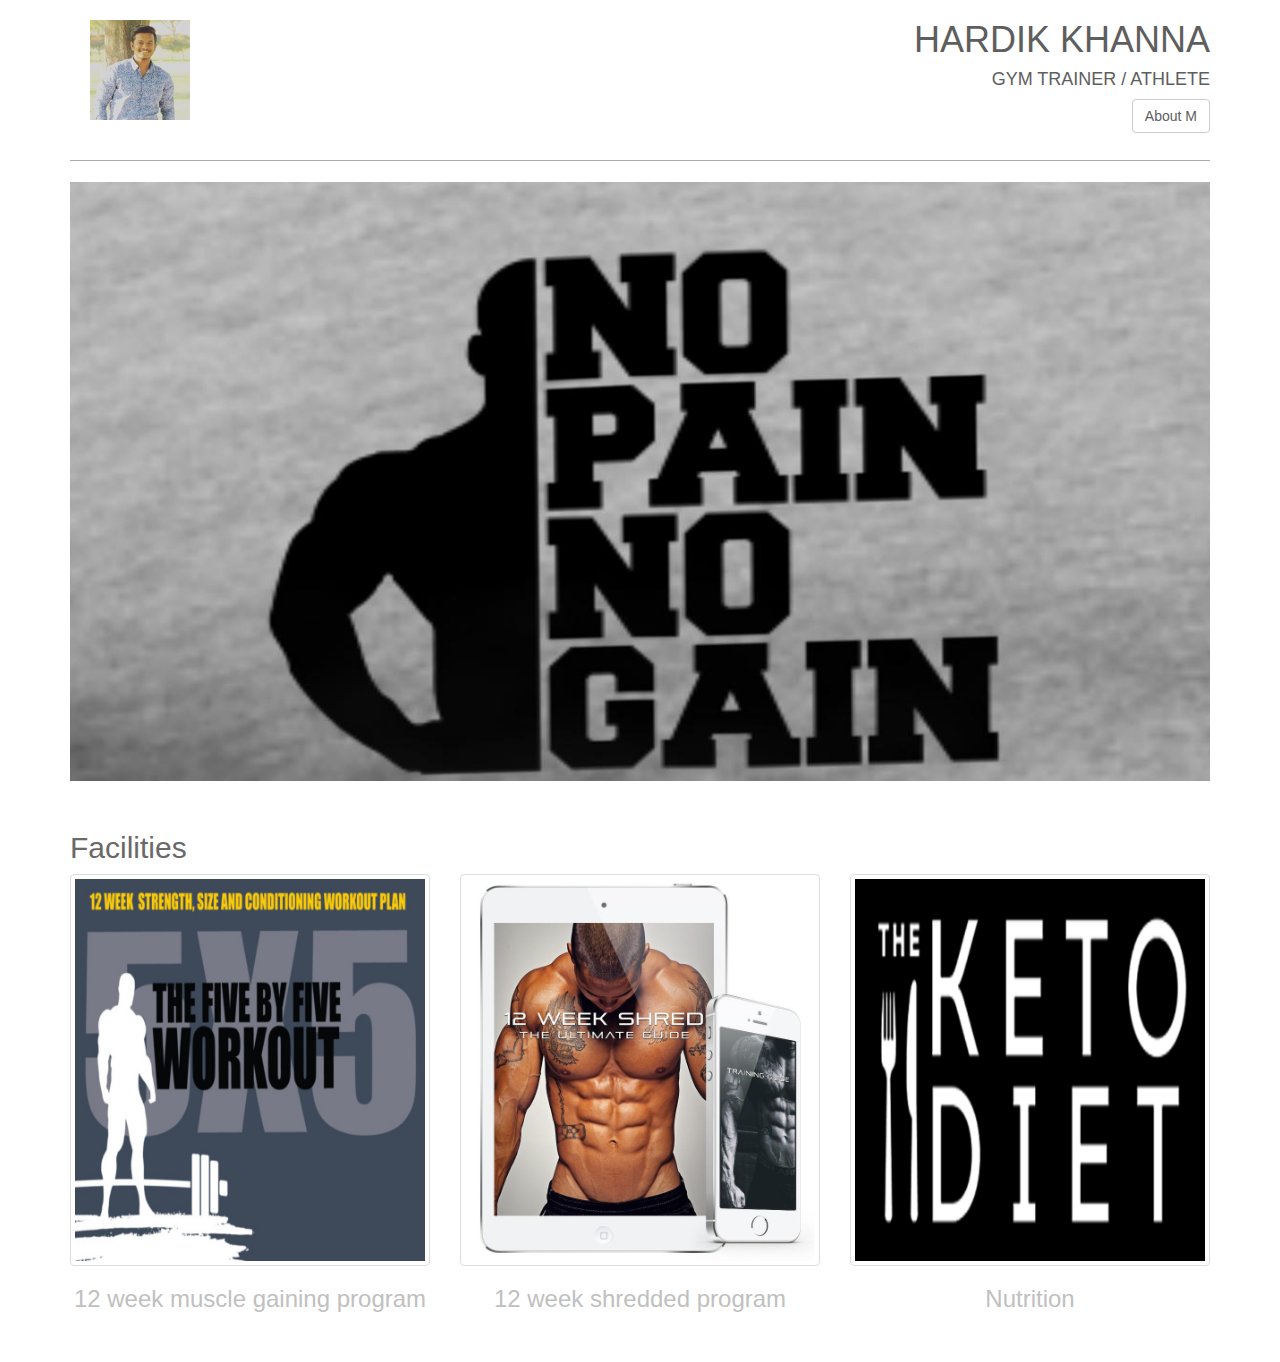
==== commit 4ac60c94: "changed name" ====
--- a/index.html
+++ b/index.html
@@ -48,7 +48,7 @@
             </div>
             <!--image on the right-->
             <div class="title-super col-md-6 col-sm-8 col-xs-8 text-right text-uppercase">
-                <h1>Diwakar Ragha</h1>
+                <h1>Hardik Khanna</h1>
                 <h4>Gym Trainer / Athlete</h4>
                 <button type="button" class="btn btn-default pull-right button-style" data-toggle="modal"
                         data-target="#AboutMe">About M
